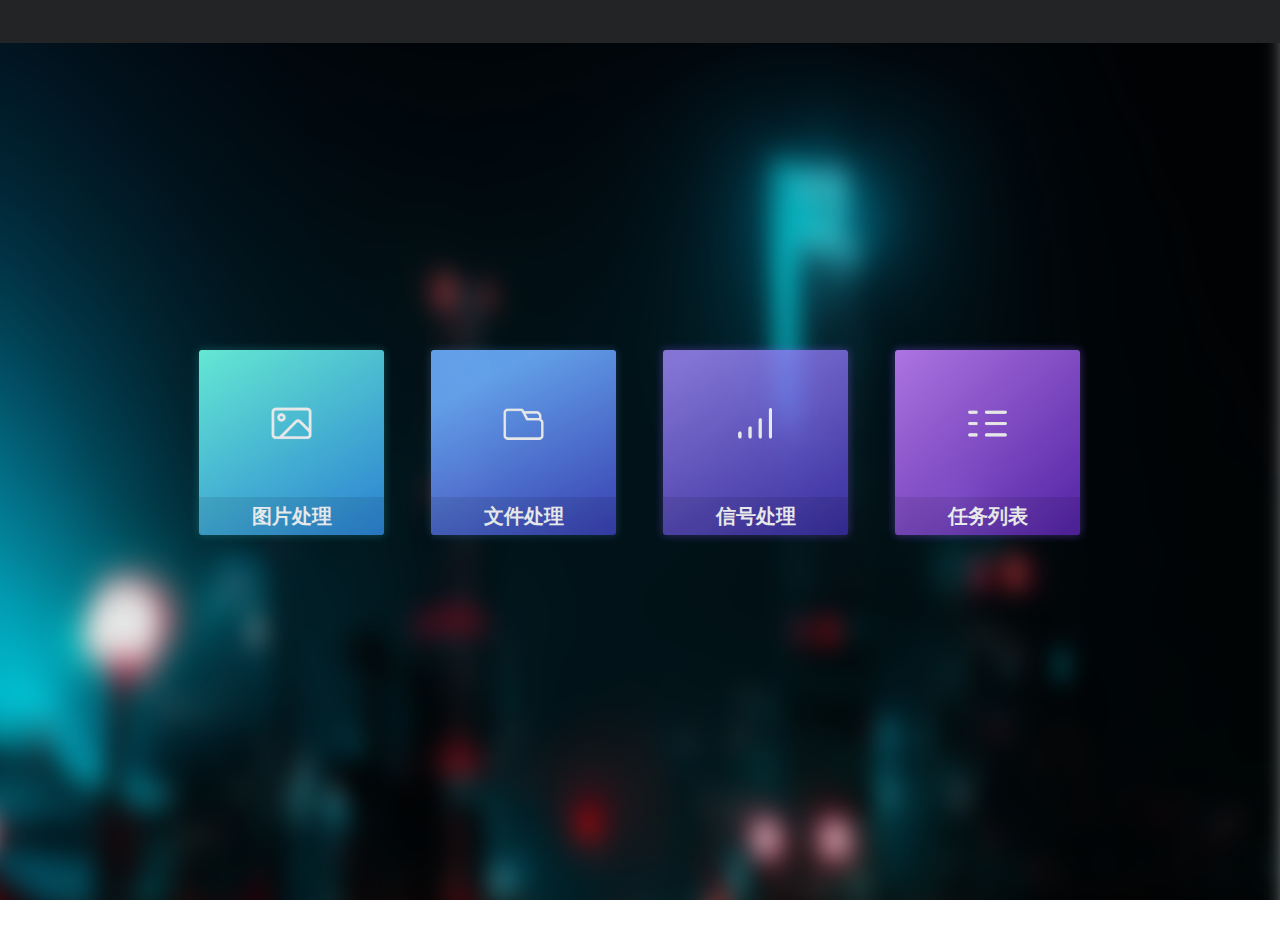
==== index.html @ fb2d4741 "索贝精灵" ====
<html>

	<head>
		<meta charset="utf-8">
		<meta name="viewport" content="width=device-width, initial-scale=1">
		<title>索贝精灵</title>
		<link rel="stylesheet" href="static/lib/bootstrap.min.css" />
		<link rel="stylesheet" href="static/css/index.css" />
	</head>

	<body>
		<header class="section"></header>
		<section class="section" id="container">
			<div class="section item-list">
				<div v-for="item in urlList" @click="openUrl(item.url)" :title="item.name">
					<p>{{item.name}}</p>
				</div>
			</div>
		</section>
		<script type="text/javascript" src="static/lib/jquery-3.2.0.min.js"></script>
		<script type="text/javascript" src="static/lib/vue.min.js"></script>
		<script type="text/javascript" src="static/js/myTools.js"></script>
		<script type="text/javascript" src="static/js/index.js"></script>
	</body>

</html>
---- static/css/index.css ----
@import url("base.css");
.item-list {
	text-align: center;
	height: 100%;
	display: flex;
	flex-direction: row;
	justify-content: center;
	align-items: center;
	-webkit-animation: itemIndex 3s ease;
	-moz-animation: itemIndex 3s ease;
	animation: itemIndex 3s ease;
}

@-webkit-keyframes itemIndex {
	0% {
		opacity: 0;
	}
	100% {
		opacity: 1;
	}
}

@-moz-keyframes itemIndex {
	0% {
		opacity: 0;
	}
	100% {
		opacity: 1;
	}
}

@keyframes itemIndex {
	0% {
		opacity: 0;
	}
	100% {
		opacity: 1;
	}
}

.item-list>div {
	width: 3.08rem;
	height: 3.08rem;
	margin: 0 0.2rem;
	opacity: 0.9;
	position: relative;
	cursor: pointer;
	-moz-transition: 0.5s ease;
	-webkit-transition: 0.5s ease;
	transition: 0.5s ease;
	margin-top: -1.5rem;
}

.item-list>div:nth-of-type(1) {
	background: url(../imgs/icon01.png) no-repeat;
	background-size: 100% 100%;
}

.item-list>div:nth-of-type(2) {
	background: url(../imgs/icon02.png) no-repeat;
	background-size: 100% 100%;
}

.item-list>div:nth-of-type(3) {
	background: url(../imgs/icon03.png) no-repeat;
	background-size: 100% 100%;
}

.item-list>div:nth-of-type(4) {
	background: url(../imgs/icon04.png) no-repeat;
	background-size: 100% 100%;
}

.item-list>div:hover {
	-moz-transform: scale(1.05);
	-webkit-transform: scale(1.05);
	transform: scale(1.05);
	opacity: 1;
}

.item-list p {
	font-size: 20px;
	line-height: 0.57rem;
	font-weight: 600;
	bottom: 0.15rem;
	position: absolute;
	width: 100%;
	text-align: center;
	left: 0;
}
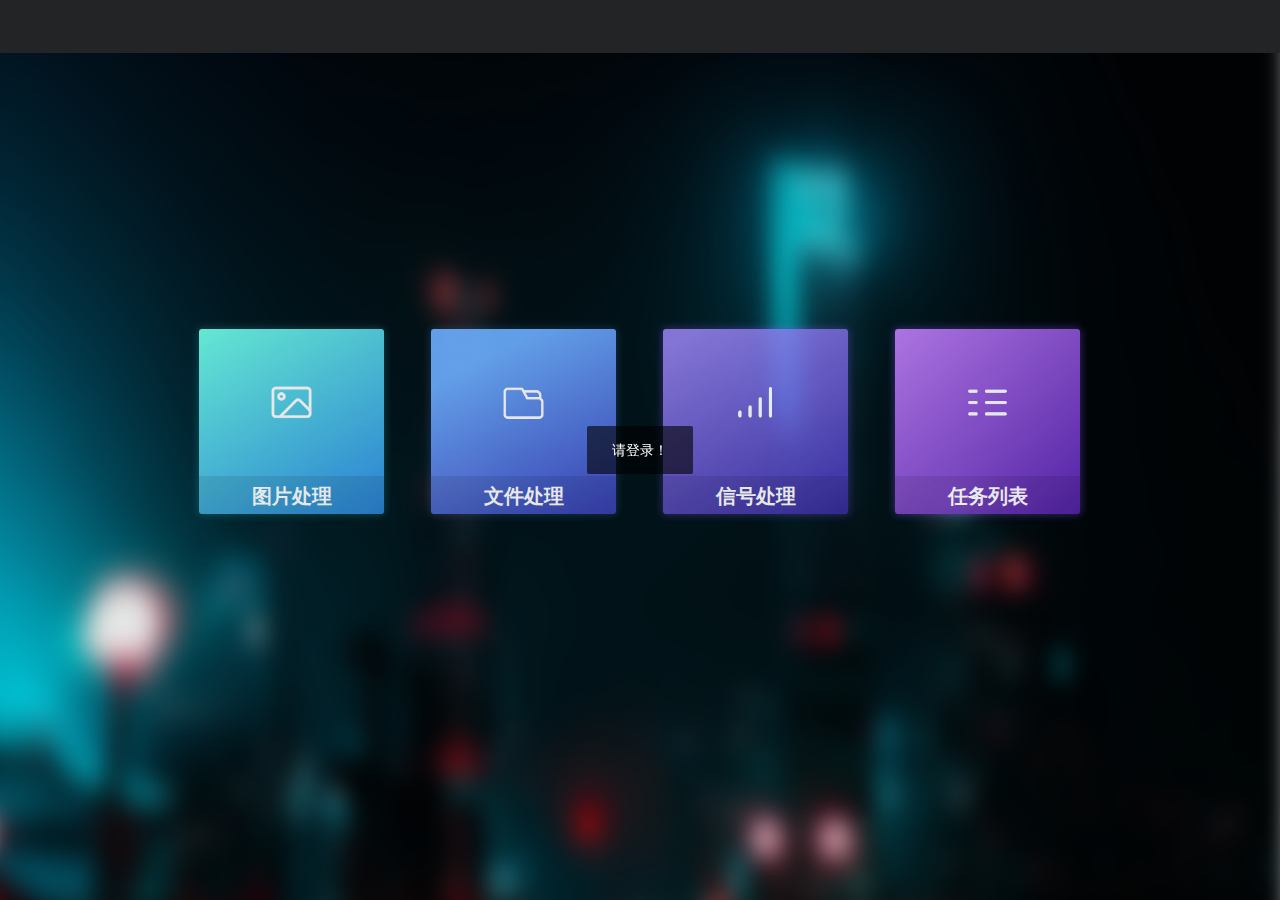
==== commit 790ff6da: "1" ====
--- a/index.html
+++ b/index.html
@@ -3,22 +3,23 @@
 	<head>
 		<meta charset="utf-8">
 		<meta name="viewport" content="width=device-width, initial-scale=1">
-		<title>索贝精灵</title>
+		<title>索贝精灵-首页</title>
 		<link rel="stylesheet" href="static/lib/bootstrap.min.css" />
 		<link rel="stylesheet" href="static/css/index.css" />
 	</head>
 
 	<body>
-		<header class="section"></header>
-		<section class="section" id="container">
+		<div class="section header"></div>
+		<div class="section" id="container">
 			<div class="section item-list">
 				<div v-for="item in urlList" @click="openUrl(item.url)" :title="item.name">
 					<p>{{item.name}}</p>
 				</div>
 			</div>
-		</section>
+		</div>
 		<script type="text/javascript" src="static/lib/jquery-3.2.0.min.js"></script>
 		<script type="text/javascript" src="static/lib/vue.min.js"></script>
+		<script type="text/javascript" src="static/lib/layer/layer.js" ></script>
 		<script type="text/javascript" src="static/js/myTools.js"></script>
 		<script type="text/javascript" src="static/js/index.js"></script>
 	</body>
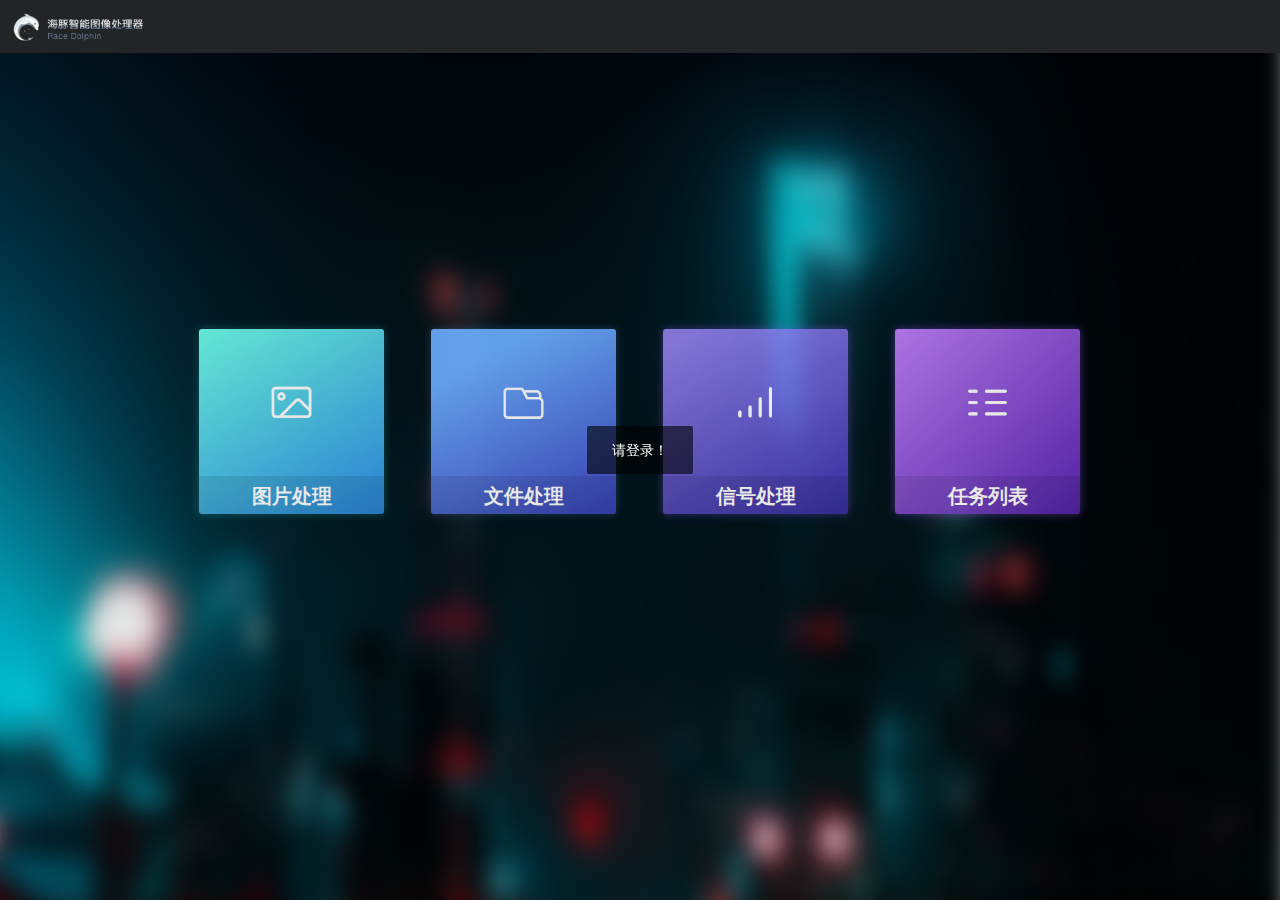
==== commit 6fb734c6: "1" ====
--- a/index.html
+++ b/index.html
@@ -9,7 +9,9 @@
 	</head>
 
 	<body>
-		<div class="section header"></div>
+		<div class="section header">
+			<a href="##" target="_blank" title="海豚智能图像处理器"><img src="static/imgs/logo.png"/></a>
+		</div>
 		<div class="section" id="container">
 			<div class="section item-list">
 				<div v-for="item in urlList" @click="openUrl(item.url)" :title="item.name">
